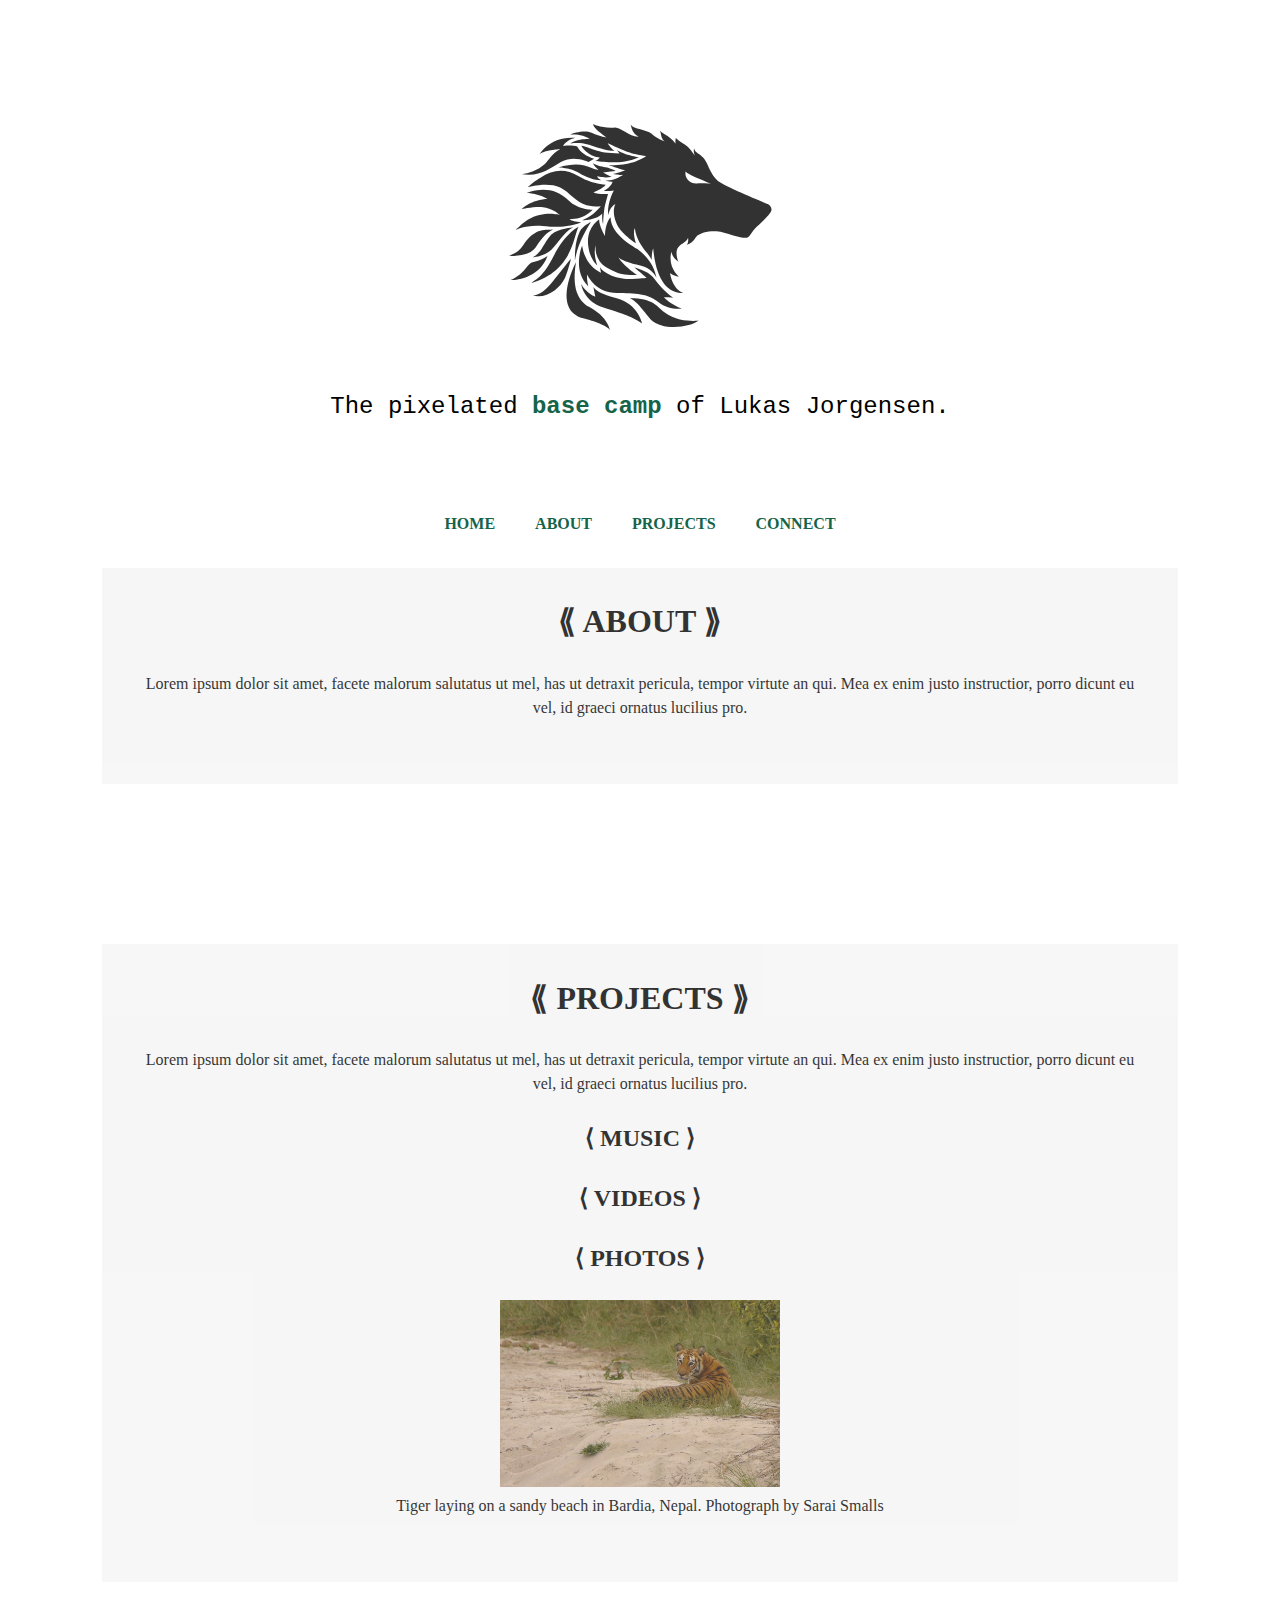
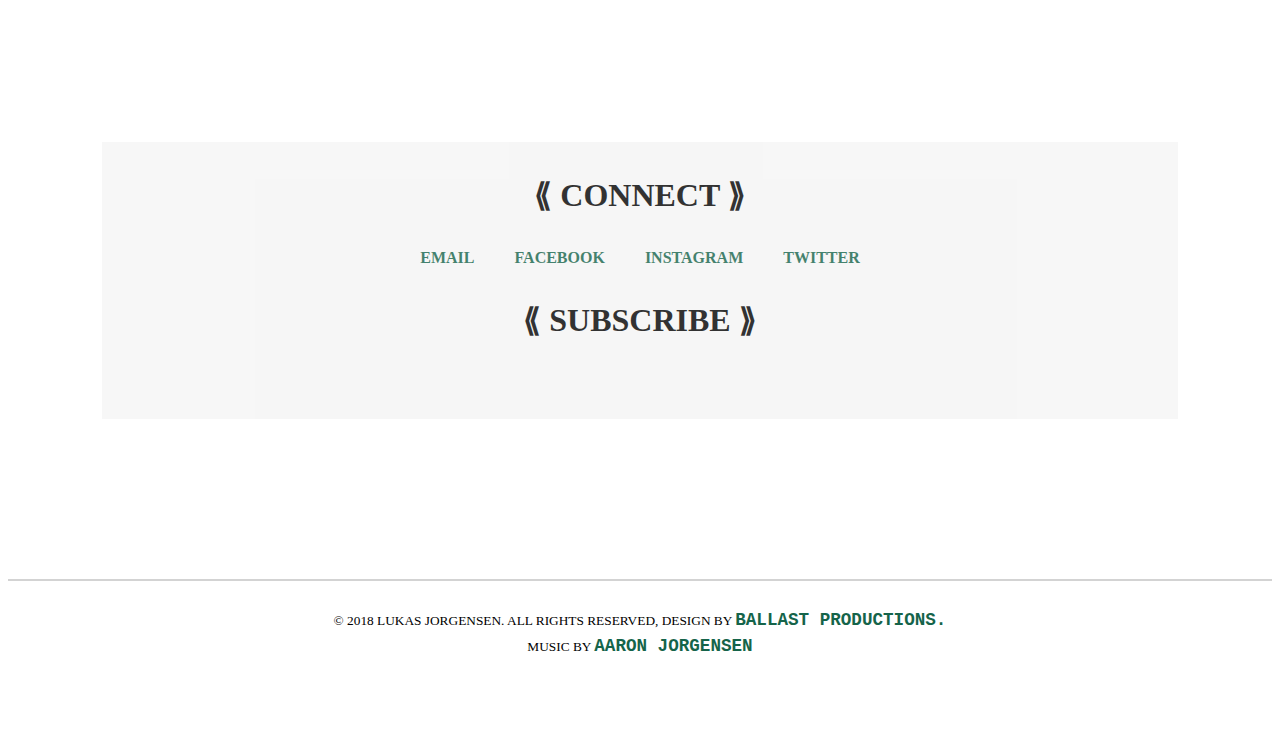
==== index.html @ ae6e4c69 "first commit" ====
<!DOCTYPE html>
<html>
    <head>
        <meta>
        <title>Lukas Jorgensen</title>
        <link rel="stylesheet" href="CSS/style.css">
        <link rel="stylesheet" href="CSS/glow.css">
    </head>

    <body> 
        <div> 
            <header class="main-header">
                <h1 class= "title"></h1>
                <figure class="wolfhead-02">
                    <img src="img/wolfhead-02.svg" alt="wolfhead">
                </figure>
                <p class="confirm-selection"><a>T</a><a>h</a><a>e</a> <a>p</a><a>i</a><a>x</a><a>e</a><a>l</a><a>a</a><a>t</a><a>e</a><a>d</a> <span><a>b</a><a>a</a><a>s</a><a>e</a> <a>c</a><a>a</a><a>m</a><a>p</a></span> <a>o</a><a>f</a> <a>L</a><a>u</a><a>k</a><a>a</a><a>s</a> <a>J</a><a>o</a><a>r</a><a>g</a><a>e</a><a>n</a><a>s</a><a>e</a><a>n</a><a>.</a></p>
                <nav>
                    <a href="index.html" class= "main-nav">HOME</a>
                    <a href="#about" class= "main-nav">ABOUT</a>
                    <a href="#projects" class= "main-nav">PROJECTS</a>
                    <a href="#connect" class= "main-nav">CONNECT</a>
                </nav>
            </header>

            <main class= "primary-content">
                <section id="about" class= "section-content">
                    <h2>&Lang; ABOUT &Rang;</h2>
                    <p>Lorem ipsum dolor sit amet, facete malorum salutatus ut mel, has ut detraxit pericula, tempor virtute an qui. Mea ex enim justo instructior, porro dicunt eu vel, id graeci ornatus lucilius pro.</p>
                </section>

                <section id="projects" class= "section-content">
                    <h2>&Lang; PROJECTS &Rang;</h2>
                    <p>Lorem ipsum dolor sit amet, facete malorum salutatus ut mel, has ut detraxit pericula, tempor virtute an qui. Mea ex enim justo instructior, porro dicunt eu vel, id graeci ornatus lucilius pro.</p>
                        <h3>&lang; MUSIC &rang;</h3>
                        <h3>&lang; VIDEOS &rang;</h3>
                        <h3>&lang; PHOTOS &rang;</h3>
                        <figure>
                            <img src="img/tiger.jpg" alt="tiger">
                            <figcaption>Tiger laying on a sandy beach in Bardia, Nepal. Photograph by Sarai Smalls</figcaption>
                        </figure>
                </section>
            </main>

                <section id="connect" class= "section-content">
                    <h2>&Lang; CONNECT &Rang;</h2>
                        <nav>
                            <a href="mailto:lukas.r.jorgensen@gmail.com?subject=Guten%20Morgen!" class="bottom-nav">EMAIL</a>
                            <a href="https://www.facebook.com/profile.php?id=100010123659508" target="_blank" class="bottom-nav">FACEBOOK</a>
                            <a href="https://www.instagram.com/lukas.jorgensen/?hl=en" target="_blank" class="bottom-nav">INSTAGRAM</a>
                            <a href="https://twitter.com/lukas_jorgensen" target="_blank" class="bottom-nav">TWITTER</a>
                        </nav>
                    <h2>&Lang; SUBSCRIBE &Rang;</h2>
                </section>
            
            <footer class="main-footer">
                <p><small>&copy; 2018 LUKAS JORGENSEN. ALL RIGHTS RESERVED, DESIGN BY <span>BALLAST PRODUCTIONS.</span><br>
                        MUSIC BY <span>AARON JORGENSEN</span></small></p>
            </footer>
        </div> 
    </body>
</html>
---- CSS/style.css ----
/* Type-Selectors */
body {
    text-align: center;
    margin: ;
    font-size: 1rem;
    font-family:'Times New Roman', Times, serif;
    line-height: 1.5;

}
h1 {
    font-size: 4rem;
    color: black;
}
h2 {
    font-size: 2rem;
    color: black;
}
h3 {
    font-size: 1.5rem;
    color: black;
}
p {
    font-size: 1rem;
    color: black;
    background-color: transparent;
    text-align: center;
}

img {
    width: 30%;
    height: auto;
}

/* Class Selectors */
.main-header {
    text-align: center;
}
.primary-content {
    text-align: center;
}
.section-content {
    background-color: whitesmoke;
    padding-top: 0.2rem;
    padding-bottom: 3rem;
    padding-right: 2rem;
    padding-left: 2rem;
    margin-bottom: 10rem;
    width: 80%;
    margin-left: auto;
    margin-right: auto;
    margin-top: 2rem;
    opacity: 0.8;
}
.main-footer {
    padding-top: 0.625rem;
    padding-bottom: 3.75rem;
    border-top: solid 0.125rem lightgrey;
}
.confirm-selection {
    line-height: 1.2rem;
}
.wolfhead-02 {
    opacity: .8;
    fill: rgb(33, 96, 33);
}

/* Descendant Selectors */
header h1 {
    font-size: 4rem;
    color: black;
    margin-top: 4rem;
}
header p {
    font-size: 1.5rem;
    color: black;
    margin-top: -1rem;
    margin-bottom: 6rem;
    font-family: 'Courier New', Courier, monospace;
}
header p span {
    color: rgb(21, 100, 74);
    font-weight: bold;
    font-family: 'Courier New', Courier, monospace;
}
.main-nav {
    padding-left: 1rem;
    padding-right: 1rem;
    font-weight: bold;
}
.enter-nav {
    padding-left: 1rem;
    padding-right: 1rem;
    font-weight: bold;
}
p a:hover {
    font-size: 1.5rem;
    font-weight: bold;
}
.bottom-nav {
    padding-left: 1rem;
    padding-right: 1rem;
    font-weight: bold;
}
footer p span {
    color: rgb(21, 100, 74);
    font-weight: bold;
    font-family: 'Courier New', Courier, monospace;
    font-size: 1.1rem;
}

/* Pseudo-classes */
a:link {
    color: rgb(21, 100, 74);
    text-decoration: none;
    border: 0.15rem solid transparent;
}

a:visited {
    color: rgb(21, 100, 74);
}

a:hover {
    /* color: rgb(21, 100, 74); */
    /* border: 0.15rem solid rgb(201, 239, 226); */
}
a:active {
    color: rgb(173, 218, 230);
}
---- CSS/glow.css ----
/* Neon */
p span a {
    text-decoration: none;
    -webkit-transition: all 0.15s;
    -moz-transition: all 0.15s;
    transition: all 0.15s;
  }  
p span a:hover {
    -webkit-animation: neon4 1s ease-in-out infinite alternate;
    -moz-animation: neon4 1s ease-in-out infinite alternate;
    animation: neon4 1s ease-in-out infinite alternate;
    color: #ffffff;
  }

/* Glow */
@keyframes neon4 {
    from {
      text-shadow: 0 0 10px #fff, 0 0 20px #fff, 0 0 30px #fff, 0 0 40px rgb(39, 255, 197), 0 0 70px rgb(39, 255, 197), 0 0 80px rgb(39, 255, 197), 0 0 100px rgb(39, 255, 197), 0 0 150px rgb(39, 255, 197);
    }
    to {
      text-shadow: 0 0 5px #fff, 0 0 10px #fff, 0 0 15px #fff, 0 0 20px rgb(39, 255, 197), 0 0 35px rgb(39, 255, 197), 0 0 40px rgb(39, 255, 197), 0 0 50px rgb(39, 255, 197), 0 0 75px rgb(39, 255, 197);
    }
  }
  
/* Glow for Webkit */
@-webkit-keyframes neon4 {
    from {
      text-shadow: 0 0 10px #fff, 0 0 20px #fff, 0 0 30px #fff, 0 0 40px rgb(39, 255, 197), 0 0 70px rgb(39, 255, 197), 0 0 80px rgb(39, 255, 197), 0 0 100px rgb(39, 255, 197), 0 0 150px rgb(39, 255, 197);
    }
    to {
      text-shadow: 0 0 5px #fff, 0 0 10px #fff, 0 0 15px #fff, 0 0 20px rgb(39, 255, 197), 0 0 35px rgb(39, 255, 197), 0 0 40px rgb(39, 255, 197), 0 0 50px rgb(39, 255, 197), 0 0 75px rgb(39, 255, 197);
    }
  }   
/* Glow for Mozilla */
@-moz-keyframes neon4 {
    from {
      text-shadow: 0 0 10px #fff, 0 0 20px #fff, 0 0 30px #fff, 0 0 40px rgb(39, 255, 197), 0 0 70px rgb(39, 255, 197), 0 0 80px rgb(39, 255, 197), 0 0 100px rgb(39, 255, 197), 0 0 150px rgb(39, 255, 197);
    }
    to {
      text-shadow: 0 0 5px #fff, 0 0 10px #fff, 0 0 15px #fff, 0 0 20px rgb(39, 255, 197), 0 0 35px rgb(39, 255, 197), 0 0 40px rgb(39, 255, 197), 0 0 50px rgb(39, 255, 197), 0 0 75px rgb(39, 255, 197);
    }
  }
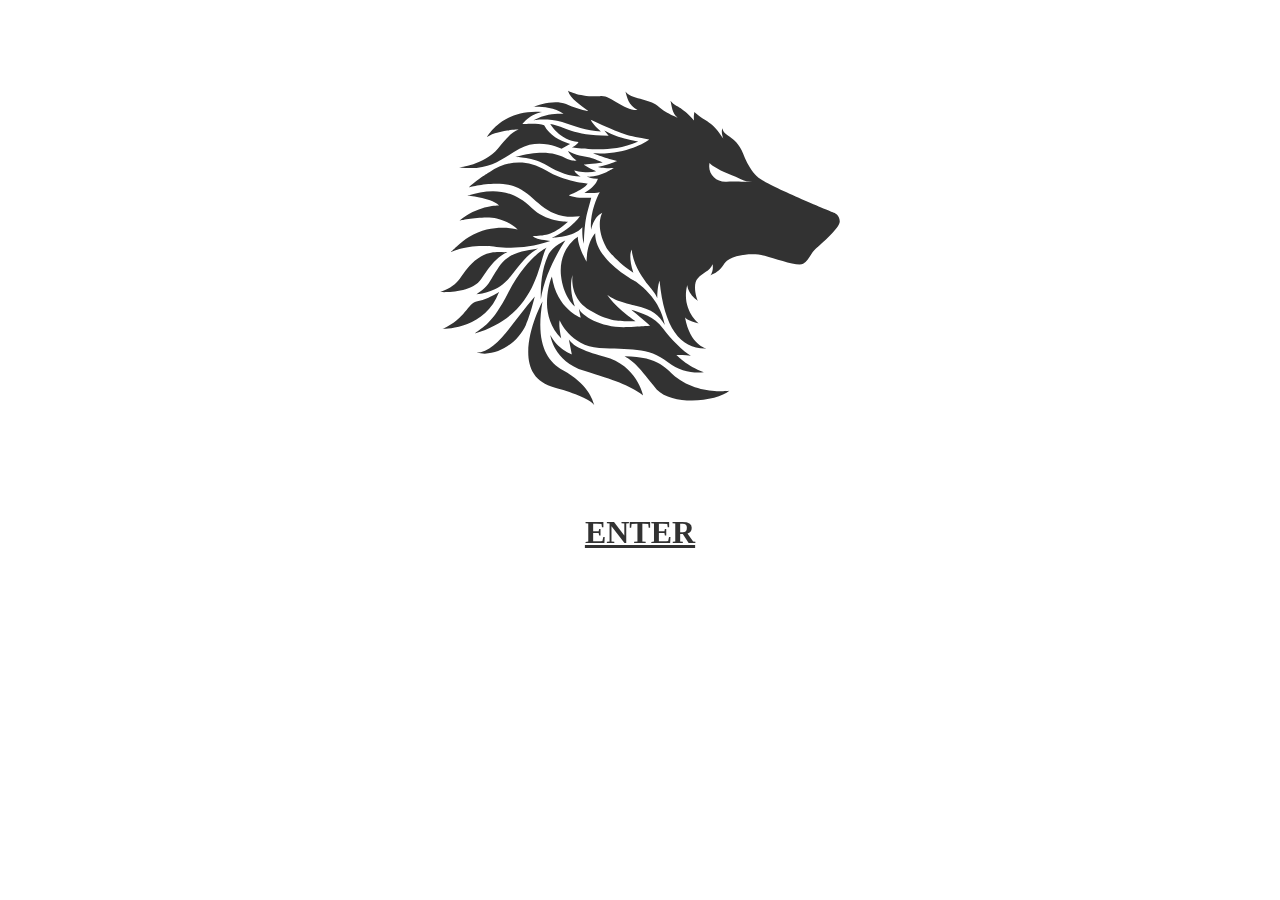
==== commit 620bd39b: "new and cleaner stuff." ====
--- a/index.html
+++ b/index.html
@@ -3,59 +3,94 @@
     <head>
         <meta>
         <title>Lukas Jorgensen</title>
-        <link rel="stylesheet" href="CSS/style.css">
+        <link rel="stylesheet" href="CSS/splash.css">
         <link rel="stylesheet" href="CSS/glow.css">
+        <link rel="stylesheet" href="CSS/hover.css">
     </head>
 
     <body> 
-        <div> 
+        <div class="wrapper"> 
             <header class="main-header">
-                <h1 class= "title"></h1>
-                <figure class="wolfhead-02">
-                    <img src="img/wolfhead-02.svg" alt="wolfhead">
+                <figure >
+                    <svg version="1.1" class="wolf target" xmlns="http://www.w3.org/2000/svg" xmlns:xlink="http://www.w3.org/1999/xlink" x="0px" y="0px"
+                        width="359.999px" height="360px" viewBox="0 0 359.999 360" enable-background="new 0 0 359.999 360" xml:space="preserve">
+                    <g>
+                        <path id="path-1" d="M147.746,121.745c-4.414-0.995-8.729-1.071-14.031-4.174c0,0,1.91,3.687,5.525,6.185c0,0-2.482,0.744-7.945-1.986
+                            c-5.463-2.732-14.806-5.156-31.443-0.236c0,0,11.701,0,20.445,5.447c7.457,4.646,15.281,7.154,21.506,7.074
+                            c-2.051-1.219-3.131-1.965-4.053-3.842c0,0,7.912,2.182,14.279,0.495c0,0-7.177-3.243-8.246-4.435c0,0,5.887-0.354,12.239-1.317
+                            C156.022,124.956,149.564,122.155,147.746,121.745"/>
+                        <path id="path-2" d="M117.113,92.527c-25.326-2.192-35.482,16.172-35.482,16.172c6.58-4.747,20.361-4.81,20.361-4.81
+                            c-5.384,1.699-10.025,8.483-13.409,12.351c-9.126,10.433-24.584,11.984-24.584,11.984c19.369,2.235,25.577-4.718,38.49-11.984
+                            c12.913-7.268,27.067,0,27.067,0l5.463-3.162c-6.834-2.399-12.973-5.387-16.633-12.062c-3.972-1.64-14.008-0.706-14.008-0.706
+                            C109.842,93.357,117.113,92.527,117.113,92.527"/>
+                        <path id="path-3" d="M134.162,146.01c0,0,9.692-3.536,12.168-7.356c0,0-14.791-1.065-26.883-8.56c-12.097-7.499-25.305-6.524-36.295,1.205
+                            c0,0-6.675,3.725-13.131,9.684c0,0,19.555-5.557,31.723,0.404c12.168,5.96,17.806,20.761,39.658,18.277
+                            c0,0-6.135,8.789-18.055,13.756c0,0,13.741,0.086,19.618-6.705c0,0-0.497,5.959,0.993,10.927c0,0,0.062-12.913,2.111-20.363
+                            c2.047-7.448,2.596-9.642,2.596-9.642S138.136,148.246,134.162,146.01"/>
+                        <path id="path-4" d="M177.481,201.697c0,0-26.579-13.578-26.27-31.209c0,0-5.235,5.022-5.589,18.252c0,0-5.762-10.045-5.575-16.004
+                            c0,0-12.7,7.623-10.837,25.13c1.32,12.42,7.539,18.713,8.974,19.755c0,0-4.469-11.361-1.489-20.487c0,0-2.793,14.713,10.988,22.908
+                            c13.781,8.194,20.486,6.892,29.612,7.077c0,0-10.327-6.574-17.134-15.272l-1.228-1.86c5.138,4.466,18.361,7.076,18.361,7.076
+                            c10.703,2.451,14.722,5.773,18.697,12.506C194.504,222.042,190.845,211.681,177.481,201.697"/>
+                        <path id="path-5" d="M212.682,249.281c-4.743-2.52-13.25-11.199-17.749-17.316c-6.188-8.414-13.718-9.912-20.445-12.239
+                            c0.796,0.776,4.881,4.104,12.026,10.258c0,0-1.894,0.146-14.361,0.86c-15.848,0.908-29.619-6.938-31.48-11.967
+                            c0,0,0.823,4.57,1.238,5.82c0,0-15.334-5.4-18.562-26.445c0,0-0.189,0.451-0.477,1.272c-1.804,5.163-7.42,24.923,6.561,38.583
+                            c0,0-1.862-7.45-1.117-11.733c0,0,6.705,16.39,25.515,17.88c18.664,1.361,31.476-1.119,44.139,9.217
+                            c7.134,5.822,16.018,7.172,23.095,6.427c-11.078-3.88-17.603-11.052-17.603-11.052S206.35,248.723,212.682,249.281"/>
+                        <path id="path-6" d="M116.209,213.15c2.421-16.205,11.637-31.672,15.761-37.994c0,0-7.825,3.334-10.966,9.269
+                            C116.378,194.613,116.186,204.617,116.209,213.15"/>
+                        <path id="path-7" d="M110.994,172.457c6.962-0.703,12.322,0.141,22.721-9.335c0,0-14.181,0.203-23.279-8.823
+                            c-13.33-13.223-27.563-12.385-41.531-7.821c0,0,14.34,0.812,20.486,6.145c0,0-13.131-0.465-25.392,9.686
+                            c0,0,16.277-3.423,23.901-1.304c6.705,1.862,9.115,3.411,13.596,7.201c0,0-15.912-4.838-31.475,4.719
+                            c-5.309,3.259-11.547,9.684-11.547,9.684s8.66-4.562,23.279-3.911c6.256,0.279,20.066,3.731,40.602-3.166
+                            C116.587,174.617,113.438,174.389,110.994,172.457"/>
+                        <path id="path-8" d="M90.508,190.522c-7.264,10.058-6.518,13.595-15.645,19.183c0,0,10.615-0.465,18.252-7.543
+                            c6.664-5.955,11.299-16.33,21.324-21.883C109.253,181.553,96.945,181.609,90.508,190.522"/>
+                        <path id="path-9" d="M119.873,179.896c0,0-12.828,5.82-24.535,28.74c-10.511,20.573-16.377,22.207-21.592,26.305
+                            C114.641,223.104,114.657,187.998,119.873,179.896"/>
+                        <path id="path-10" d="M74.863,247.232c13.565,3.615,27.146-7.482,31.709-17.633c2.955-6.572,5.803-18.396,5.803-18.396
+                            C97.289,228.67,87.457,247.102,74.863,247.232"/>
+                        <path id="path-11" d="M130.484,258.564c-11.646-6.471-17.441-19.34-13.158-44.11c0.064-0.372-25.327,47.224,8.102,55.313
+                            c8.422,2.038,23.428,7.568,25.235,11.361C149.607,277.387,146.4,267.407,130.484,258.564"/>
+                        <path id="path-12" d="M157.182,249.84c-15.611-4.042-20.486-7.449-22.907-10.988l1.862,9.498c0,0-9.312-3.537-13.782-12.478
+                            c0,0,1.863,16.762,21.79,23.094c19.928,6.332,27.835,8.66,37.9,15.83C182.045,274.796,178.041,255.241,157.182,249.84"/>
+                        <path id="path-13" d="M203.928,263.581c-7.173-5.474-10.92-13.815-33.827-14.001c6.904,4.09,8.872,6.661,20.604,21.305
+                            c11.115,11.115,39.109,7.637,46.746,0.932C237.451,271.816,218.082,274.383,203.928,263.581"/>
+                        <path id="path-14" d="M77.921,199.988c7.729-12.012,11.752-14.773,16.87-17.381c-6.288,0.376-11.624-1.624-21.045,5.587
+                            c-10.616,9.592-7.822,14.899-22.162,20.155C51.584,208.35,71.674,209.697,77.921,199.988"/>
+                        <path id="path-15" d="M89.391,208.349c0,0-7.353,4.896-14.527,6.089c-5.432,0.902-6.881,10.959-21.779,17.619
+                            C53.084,232.057,80.314,232.719,89.391,208.349"/>
+                        <path id="path-16" d="M305.057,157.465c0,0-45.497-18.401-49.727-23.467c0,0-3.911-2.979-7.822-11.732
+                            c-5.339-15.645-13.127-12.726-14.589-19.244c-1.055,2.979,0.808,6.953,0.808,6.953c-8.118-12.476-10.2-9.805-18.811-17.383
+                            c-0.683,4.283-0.046,5.682-0.046,5.682c-8.328-9.893-12.105-8.725-15.319-12.883c0.912,2.721,0.919,8.555,4.749,10.802
+                            c0,0-8.193-2.979-13.036-7.636c-5.079-4.446-17.577-4.222-20.619-9.127c0.857,3.209,1.836,8.912,7.769,11.92
+                            c-9.498,0.357-17.499-10.14-24.211-8.939c-13.037,0.745-20.726-3.574-20.487-3.539c1.305,5.029,8.485,9.444,13.224,13.225
+                            c0,0-5.136-0.487-14.474-4.59c-6.687-2.938-17.56,0.119-20.912,1.795c0,0,11.795-0.931,19.307,4.408
+                            c-1.322-0.035-10.305-0.869-19.307,4.159c0,0,8.754-1.668,18.375,1.179c7.523,2.228,15.604,5.858,24.942,6.002
+                            c-5.2-4.25-6.659-7.563-6.504-7.49c21.499,9.998,23.388,10.231,37.496,12.621c-2.514,2.265-16.575,10.316-36.597,8.826
+                            c0,0,10.348,3.957,15.953,5.074c0,0-4.603,2.249-12.32,3.773c0,0,6.166,1.462,10.429,0.558c0,0-8.753,6.396-17.506,5.65
+                            c1.66,0.587,3.403,1.575,7.077,1.427c0,0-0.696,4.58-8.625,9.097c0,0,6.111,0.339,9.88-0.458
+                            c-2.349,3.733-6.761,15.469-5.539,24.326c0,0,1.181-8.381,7.14-11.175c0,0-4.967,8.133,2.489,22.168c0,0,4.339,7.569,17.487,16.524
+                            c-3.649-11.377-1.042-14.885-1.042-14.885c0.745,9.84,7.727,19.145,10.461,22.566c1.545,1.934,4.686,5.339,5.948,8.635
+                            c-0.021-7.579,1.47-11.242,1.47-11.242c2.979,30.823,13.877,44.075,29.984,43.58c0,0-10.352-1.978-13.618-20.029
+                            c0.305,0.675,1.814,2.215,8.963,4.013c0,0-11.609-8.753-7.513-24.769c0,0,0.187,5.772,6.953,10.181
+                            c-0.654-0.089-4.025-10.662-0.124-14.496c2.98-3.911,7.574-4.253,9.437-9.095c0,0,0.931,4.283-1.49,7.449
+                            c1.616-1.732,4.704-0.855,9.312-8.195c4.842-5.586,18.252-6.703,25.7-4.655c7.45,2.049,21.169,7.015,24.708,5.153
+                            c3.308-1.922,4.345-5.904,8.07-9.623c3.725-3.538,15.272-13.409,15.458-17.506C308.596,158.955,305.057,157.465,305.057,157.465
+                            M235.713,137.352c-6.95,0.539-12.587-5.562-10.926-12.106c-0.058,1.045,5.058,4.202,11.174,6.705
+                            c9.117,3.462,10.215,5.211,16.222,5.693C248.932,137.449,240.297,136.995,235.713,137.352"/>
+                        <path id="path-17" d="M140.482,111.836c0,0-0.723,1.707-4.284,3.539c1.644,0.059,5.776,0.98,13.161,1.117c6.531,0.121,17.324,0.583,29.563-4.936
+                            c0,0-5.107-0.771-11.131-2.547c-4.554-1.343-9.317-3.748-10.745-4.555l2.797,3.354c-23.701-0.07-27.929-5.963-37.488-7.498
+                            C122.355,100.311,128.066,110.719,140.482,111.836"/>
+                    </g>
+                    </svg>
+
                 </figure>
-                <p class="confirm-selection"><a>T</a><a>h</a><a>e</a> <a>p</a><a>i</a><a>x</a><a>e</a><a>l</a><a>a</a><a>t</a><a>e</a><a>d</a> <span><a>b</a><a>a</a><a>s</a><a>e</a> <a>c</a><a>a</a><a>m</a><a>p</a></span> <a>o</a><a>f</a> <a>L</a><a>u</a><a>k</a><a>a</a><a>s</a> <a>J</a><a>o</a><a>r</a><a>g</a><a>e</a><a>n</a><a>s</a><a>e</a><a>n</a><a>.</a></p>
+            </header>
+            <footer>
                 <nav>
-                    <a href="index.html" class= "main-nav">HOME</a>
-                    <a href="#about" class= "main-nav">ABOUT</a>
-                    <a href="#projects" class= "main-nav">PROJECTS</a>
-                    <a href="#connect" class= "main-nav">CONNECT</a>
+                    <a href="index2.html" class="splash-nav hvr-bob">ENTER</a>
+                    <!-- <a href="index2.html" class= "enter-nav">ENTER</a> -->
                 </nav>
-            </header>
-
-            <main class= "primary-content">
-                <section id="about" class= "section-content">
-                    <h2>&Lang; ABOUT &Rang;</h2>
-                    <p>Lorem ipsum dolor sit amet, facete malorum salutatus ut mel, has ut detraxit pericula, tempor virtute an qui. Mea ex enim justo instructior, porro dicunt eu vel, id graeci ornatus lucilius pro.</p>
-                </section>
-
-                <section id="projects" class= "section-content">
-                    <h2>&Lang; PROJECTS &Rang;</h2>
-                    <p>Lorem ipsum dolor sit amet, facete malorum salutatus ut mel, has ut detraxit pericula, tempor virtute an qui. Mea ex enim justo instructior, porro dicunt eu vel, id graeci ornatus lucilius pro.</p>
-                        <h3>&lang; MUSIC &rang;</h3>
-                        <h3>&lang; VIDEOS &rang;</h3>
-                        <h3>&lang; PHOTOS &rang;</h3>
-                        <figure>
-                            <img src="img/tiger.jpg" alt="tiger">
-                            <figcaption>Tiger laying on a sandy beach in Bardia, Nepal. Photograph by Sarai Smalls</figcaption>
-                        </figure>
-                </section>
-            </main>
-
-                <section id="connect" class= "section-content">
-                    <h2>&Lang; CONNECT &Rang;</h2>
-                        <nav>
-                            <a href="mailto:lukas.r.jorgensen@gmail.com?subject=Guten%20Morgen!" class="bottom-nav">EMAIL</a>
-                            <a href="https://www.facebook.com/profile.php?id=100010123659508" target="_blank" class="bottom-nav">FACEBOOK</a>
-                            <a href="https://www.instagram.com/lukas.jorgensen/?hl=en" target="_blank" class="bottom-nav">INSTAGRAM</a>
-                            <a href="https://twitter.com/lukas_jorgensen" target="_blank" class="bottom-nav">TWITTER</a>
-                        </nav>
-                    <h2>&Lang; SUBSCRIBE &Rang;</h2>
-                </section>
-            
-            <footer class="main-footer">
-                <p><small>&copy; 2018 LUKAS JORGENSEN. ALL RIGHTS RESERVED, DESIGN BY <span>BALLAST PRODUCTIONS.</span><br>
-                        MUSIC BY <span>AARON JORGENSEN</span></small></p>
             </footer>
         </div> 
     </body>
--- a/CSS/splash.css
+++ b/CSS/splash.css
@@ -0,0 +1,63 @@
+
+/* Universal-Selectors */
+
+* {
+    box-sizing:border-box;
+}
+
+/* Element-Selectors */
+body {
+    text-align: center;
+    width: auto;
+    height: auto;
+    margin: auto;
+}
+
+/* Class Selectors */
+.splash-nav {
+    width: 9rem;
+    line-height: 4rem;
+    font-family: Georgia, 'Times New Roman', Times, serif ;
+    font-size: 2rem;
+    font-weight: bold;
+    color: black;
+    opacity: 0.8;
+    margin: auto;
+    display: block;
+}
+.wolf {
+    width: 20rem;
+    height: auto;
+    opacity: .8;
+    margin-bottom: -3rem;
+    margin-top: -3rem;
+}
+
+/* ID Selector */
+
+/* Descendant Selectors */
+
+/* Pseudo-classes */
+
+/* Media Queries */
+
+@media only screen and (min-width: 778px),
+        only screen and (min-width:700px) and (orientation: landscape) {
+    body {
+        text-align: center;
+        width: auto;
+        height: auto;
+        margin: auto;
+    }
+    .wolf {
+        width: 30rem;
+        height: auto;
+    }
+}
+
+@media only screen and (min-width:1140px) {
+    .wolf {
+        width: 35rem;
+        height: auto;
+    }
+}--- a/CSS/glow.css
+++ b/CSS/glow.css
@@ -1,42 +1,328 @@
-/* Neon */
-p span a {
-    text-decoration: none;
-    -webkit-transition: all 0.15s;
-    -moz-transition: all 0.15s;
-    transition: all 0.15s;
-  }  
-p span a:hover {
-    -webkit-animation: neon4 1s ease-in-out infinite alternate;
-    -moz-animation: neon4 1s ease-in-out infinite alternate;
-    animation: neon4 1s ease-in-out infinite alternate;
-    color: #ffffff;
-  }
+
+* {
+  box-sizing:border-box;
+}
+
+/* Targets */
+svg #path-1 {
+  text-decoration: none;
+  -webkit-transition: all 0s;
+  -moz-transition: all 0s;
+  transition: all 0s;
+}  
+svg #path-1:hover {
+  animation: flicker 1s infinite step-end;
+  /* -webkit-animation: neon4 1s ease-in-out infinite alternate;
+  -moz-animation: neon4 1s ease-in-out infinite alternate;
+  animation: neon4 1s ease-in-out infinite alternate;
+  fill: #ffffff; */
+}
+
+svg #path-2 {
+  text-decoration: none;
+  -webkit-transition: all 0s;
+  -moz-transition: all 0s;
+  transition: all 0s;
+}  
+svg #path-2:hover {
+  animation: flicker 1s infinite step-end;
+  /* -webkit-animation: neon4 1s ease-in-out infinite alternate;
+  -moz-animation: neon4 1s ease-in-out infinite alternate;
+  animation: neon4 1s ease-in-out infinite alternate;
+  fill: #ffffff; */
+}
+
+svg #path-3 {
+  text-decoration: none;
+  -webkit-transition: all 0s;
+  -moz-transition: all 0s;
+  transition: all 0s;
+}  
+svg #path-3:hover {
+  animation: flicker 1s infinite step-end;
+  /* -webkit-animation: neon4 1s ease-in-out infinite alternate;
+  -moz-animation: neon4 1s ease-in-out infinite alternate;
+  animation: neon4 1s ease-in-out infinite alternate;
+  fill: #ffffff; */
+}
+
+svg #path-4 {
+  text-decoration: none;
+  -webkit-transition: all 0s;
+  -moz-transition: all 0s;
+  transition: all 0s;
+}  
+svg #path-4:hover {
+  animation: flicker 1s infinite step-end;
+  /* -webkit-animation: neon4 1s ease-in-out infinite alternate;
+  -moz-animation: neon4 1s ease-in-out infinite alternate;
+  animation: neon4 1s ease-in-out infinite alternate;
+  fill: #ffffff; */
+}
+
+svg #path-5 {
+  text-decoration: none;
+  -webkit-transition: all 0s;
+  -moz-transition: all 0s;
+  transition: all 0s;
+}  
+svg #path-5:hover {
+  animation: flicker 1s infinite step-end;
+  /* -webkit-animation: neon4 1s ease-in-out infinite alternate;
+  -moz-animation: neon4 1s ease-in-out infinite alternate;
+  animation: neon4 1s ease-in-out infinite alternate;
+  fill: #ffffff; */
+}
+
+svg #path-6 {
+  text-decoration: none;
+  -webkit-transition: all 0s;
+  -moz-transition: all 0s;
+  transition: all 0s;
+}  
+svg #path-6:hover {
+  animation: flicker 1s infinite step-end;
+  /* -webkit-animation: neon4 1s ease-in-out infinite alternate;
+  -moz-animation: neon4 1s ease-in-out infinite alternate;
+  animation: neon4 1s ease-in-out infinite alternate;
+  fill: #ffffff; */
+}
+
+svg #path-7 {
+  text-decoration: none;
+  -webkit-transition: all 0s;
+  -moz-transition: all 0s;
+  transition: all 0s;
+}  
+svg #path-7:hover {
+  animation: flicker 1s infinite step-end;
+  /* -webkit-animation: neon4 1s ease-in-out infinite alternate;
+  -moz-animation: neon4 1s ease-in-out infinite alternate;
+  animation: neon4 1s ease-in-out infinite alternate;
+  fill: #ffffff; */
+}
+
+svg #path-8 {
+  text-decoration: none;
+  -webkit-transition: all 0s;
+  -moz-transition: all 0s;
+  transition: all 0s;
+}  
+svg #path-8:hover {
+  animation: flicker 1s infinite step-end;
+  /* -webkit-animation: neon4 1s ease-in-out infinite alternate;
+  -moz-animation: neon4 1s ease-in-out infinite alternate;
+  animation: neon4 1s ease-in-out infinite alternate;
+  fill: #ffffff; */
+}
+
+svg #path-9 {
+  text-decoration: none;
+  -webkit-transition: all 0s;
+  -moz-transition: all 0s;
+  transition: all 0s;
+}  
+svg #path-9:hover {
+  animation: flicker 1s infinite step-end;
+  /* -webkit-animation: neon4 1s ease-in-out infinite alternate;
+  -moz-animation: neon4 1s ease-in-out infinite alternate;
+  animation: neon4 1s ease-in-out infinite alternate;
+  fill: #ffffff; */
+}
+
+svg #path-10 {
+  text-decoration: none;
+  -webkit-transition: all 0s;
+  -moz-transition: all 0s;
+  transition: all 0s;
+}  
+svg #path-10:hover {
+  animation: flicker 1s infinite step-end;
+  /* -webkit-animation: neon4 1s ease-in-out infinite alternate;
+  -moz-animation: neon4 1s ease-in-out infinite alternate;
+  animation: neon4 1s ease-in-out infinite alternate;
+  fill: #ffffff; */
+}
+
+svg #path-11 {
+  text-decoration: none;
+  -webkit-transition: all 0s;
+  -moz-transition: all 0s;
+  transition: all 0s;
+}  
+svg #path-11:hover {
+  animation: flicker 1s infinite step-end;
+  /* -webkit-animation: neon4 1s ease-in-out infinite alternate;
+  -moz-animation: neon4 1s ease-in-out infinite alternate;
+  animation: neon4 1s ease-in-out infinite alternate;
+  fill: #ffffff; */
+}
+
+svg #path-12 {
+  text-decoration: none;
+  -webkit-transition: all 0s;
+  -moz-transition: all 0s;
+  transition: all 0s;
+}  
+svg #path-12:hover {
+  animation: flicker 1s infinite step-end;
+  /* -webkit-animation: neon4 1s ease-in-out infinite alternate;
+  -moz-animation: neon4 1s ease-in-out infinite alternate;
+  animation: neon4 1s ease-in-out infinite alternate;
+  fill: #ffffff; */
+}
+
+svg #path-13 {
+  text-decoration: none;
+  -webkit-transition: all 0s;
+  -moz-transition: all 0s;
+  transition: all 0s;
+}  
+svg #path-13:hover {
+  animation: flicker 1s infinite step-end;
+  /* -webkit-animation: neon4 1s ease-in-out infinite alternate;
+  -moz-animation: neon4 1s ease-in-out infinite alternate;
+  animation: neon4 1s ease-in-out infinite alternate;
+  fill: #ffffff; */
+}
+
+svg #path-14 {
+  text-decoration: none;
+  -webkit-transition: all 0s;
+  -moz-transition: all 0s;
+  transition: all 0s;
+}  
+svg #path-14:hover {
+  animation: flicker 1s infinite step-end;
+  /* -webkit-animation: neon4 1s ease-in-out infinite alternate;
+  -moz-animation: neon4 1s ease-in-out infinite alternate;
+  animation: neon4 1s ease-in-out infinite alternate;
+  fill: #ffffff; */
+}
+
+svg #path-15 {
+  text-decoration: none;
+  -webkit-transition: all 0s;
+  -moz-transition: all 0s;
+  transition: all 0s;
+}  
+svg #path-15:hover {
+  animation: flicker 1s infinite step-end;
+  /* -webkit-animation: neon4 1s ease-in-out infinite alternate;
+  -moz-animation: neon4 1s ease-in-out infinite alternate;
+  animation: neon4 1s ease-in-out infinite alternate;
+  fill: #ffffff; */
+}
+
+svg #path-16 {
+  text-decoration: none;
+  -webkit-transition: all 0s;
+  -moz-transition: all 0s;
+  transition: all 0s;
+}  
+svg #path-16:hover {
+  animation: flicker 1s infinite step-end;
+  /* -webkit-animation: neon4 1s ease-in-out infinite alternate;
+  -moz-animation: neon4 1s ease-in-out infinite alternate;
+  animation: neon4 1s ease-in-out infinite alternate;
+  fill: #ffffff; */
+}
+
+svg #path-17 {
+  text-decoration: none;
+  -webkit-transition: all 0s;
+  -moz-transition: all 0s;
+  transition: all 0s;
+}  
+svg #path-17:hover {
+  animation: flicker 1s infinite step-end;
+  /* -webkit-animation: neon4 1s ease-in-out infinite alternate;
+  -moz-animation: neon4 1s ease-in-out infinite alternate;
+  animation: neon4 1s ease-in-out infinite alternate;
+  fill: #ffffff; */
+}
 
 /* Glow */
 @keyframes neon4 {
-    from {
-      text-shadow: 0 0 10px #fff, 0 0 20px #fff, 0 0 30px #fff, 0 0 40px rgb(39, 255, 197), 0 0 70px rgb(39, 255, 197), 0 0 80px rgb(39, 255, 197), 0 0 100px rgb(39, 255, 197), 0 0 150px rgb(39, 255, 197);
-    }
-    to {
-      text-shadow: 0 0 5px #fff, 0 0 10px #fff, 0 0 15px #fff, 0 0 20px rgb(39, 255, 197), 0 0 35px rgb(39, 255, 197), 0 0 40px rgb(39, 255, 197), 0 0 50px rgb(39, 255, 197), 0 0 75px rgb(39, 255, 197);
-    }
-  }
-  
+  from {
+   text-shadow: 0 0 10px #fff, 0 0 20px #fff, 0 0 30px #fff, 0 0 40px rgb(39, 255, 197), 0 0 70px rgb(39, 255, 197), 0 0 80px rgb(39, 255, 197), 0 0 100px rgb(39, 255, 197), 0 0 150px rgb(39, 255, 197);
+  }
+  to {
+  text-shadow: 0 0 5px #fff, 0 0 10px #fff, 0 0 15px #fff, 0 0 20px rgb(39, 255, 197), 0 0 35px rgb(39, 255, 197), 0 0 40px rgb(39, 255, 197), 0 0 50px rgb(39, 255, 197), 0 0 75px rgb(39, 255, 197);
+  }
+}
+
 /* Glow for Webkit */
 @-webkit-keyframes neon4 {
-    from {
+  from {
       text-shadow: 0 0 10px #fff, 0 0 20px #fff, 0 0 30px #fff, 0 0 40px rgb(39, 255, 197), 0 0 70px rgb(39, 255, 197), 0 0 80px rgb(39, 255, 197), 0 0 100px rgb(39, 255, 197), 0 0 150px rgb(39, 255, 197);
-    }
-    to {
-      text-shadow: 0 0 5px #fff, 0 0 10px #fff, 0 0 15px #fff, 0 0 20px rgb(39, 255, 197), 0 0 35px rgb(39, 255, 197), 0 0 40px rgb(39, 255, 197), 0 0 50px rgb(39, 255, 197), 0 0 75px rgb(39, 255, 197);
-    }
-  }   
+  }
+  to {
+    text-shadow: 0 0 5px #fff, 0 0 10px #fff, 0 0 15px #fff, 0 0 20px rgb(39, 255, 197), 0 0 35px rgb(39, 255, 197), 0 0 40px rgb(39, 255, 197), 0 0 50px rgb(39, 255, 197), 0 0 75px rgb(39, 255, 197);
+  }
+}   
 /* Glow for Mozilla */
 @-moz-keyframes neon4 {
-    from {
-      text-shadow: 0 0 10px #fff, 0 0 20px #fff, 0 0 30px #fff, 0 0 40px rgb(39, 255, 197), 0 0 70px rgb(39, 255, 197), 0 0 80px rgb(39, 255, 197), 0 0 100px rgb(39, 255, 197), 0 0 150px rgb(39, 255, 197);
-    }
-    to {
-      text-shadow: 0 0 5px #fff, 0 0 10px #fff, 0 0 15px #fff, 0 0 20px rgb(39, 255, 197), 0 0 35px rgb(39, 255, 197), 0 0 40px rgb(39, 255, 197), 0 0 50px rgb(39, 255, 197), 0 0 75px rgb(39, 255, 197);
-    }
-  }+  from {
+    text-shadow: 0 0 10px #fff, 0 0 20px #fff, 0 0 30px #fff, 0 0 40px rgb(39, 255, 197), 0 0 70px rgb(39, 255, 197), 0 0 80px rgb(39, 255, 197), 0 0 100px rgb(39, 255, 197), 0 0 150px rgb(39, 255, 197);
+  }
+  to {
+    text-shadow: 0 0 5px #fff, 0 0 10px #fff, 0 0 15px #fff, 0 0 20px rgb(39, 255, 197), 0 0 35px rgb(39, 255, 197), 0 0 40px rgb(39, 255, 197), 0 0 50px rgb(39, 255, 197), 0 0 75px rgb(39, 255, 197);
+  }
+}
+
+/*----------- Wolf Flicker -----------*/
+
+@keyframes flicker {
+  0%    { opacity: 1;   }
+  3%    { opacity: 0.3; }
+  6%    { opacity: 1;   }
+  7%    { opacity: 0.3; }
+  8%    { opacity: 1;   }
+  9%    { opacity: 0.3; }
+  10%   { opacity: 1;   }
+  100%  { opacity: 1;   }
+}
+
+/*-------- Enter Glow ---------*/
+/* nav a {
+  text-decoration: none;
+  -webkit-transition: all 0.15s;
+  -moz-transition: all 0.15s;
+  transition: all 0.15s;
+}  
+nav a:hover {
+  -webkit-animation: neon4 1s ease-in-out infinite alternate;
+  -moz-animation: neon4 1s ease-in-out infinite alternate;
+  animation: neon4 1s ease-in-out infinite alternate;
+  color: #ffffff;
+} */
+
+/* Glow */
+@keyframes neon4 {
+  from {
+    text-shadow: 0 0 10px #fff, 0 0 20px #fff, 0 0 30px #fff, 0 0 40px rgb(48, 244, 201), 0 0 70px rgb(48, 244, 201), 0 0 80px rgb(48, 244, 201), 0 0 100px rgb(48, 244, 201), 0 0 150px rgb(48, 244, 201);
+  }
+  to {
+    text-shadow: 0 0 5px #fff, 0 0 10px #fff, 0 0 15px #fff, 0 0 20px rgb(48, 244, 201), 0 0 35px rgb(48, 244, 201), 0 0 40px rgb(48, 244, 201), 0 0 50px rgb(48, 244, 201), 0 0 75px rgb(48, 244, 201);
+  }
+}
+
+/* Glow for Webkit */
+@-webkit-keyframes neon4 {
+  from {
+    text-shadow: 0 0 10px #fff, 0 0 20px #fff, 0 0 30px #fff, 0 0 40px rgb(48, 244, 201), 0 0 70px rgb(48, 244, 201), 0 0 80px rgb(48, 244, 201), 0 0 100px rgb(48, 244, 201), 0 0 150px rgb(48, 244, 201);
+  }
+  to {
+    text-shadow: 0 0 5px #fff, 0 0 10px #fff, 0 0 15px #fff, 0 0 20px rgb(48, 244, 201), 0 0 35px rgb(48, 244, 201), 0 0 40px rgb(48, 244, 201), 0 0 50px rgb(48, 244, 201), 0 0 75px rgb(48, 244, 201);
+  }
+}   
+/* Glow for Mozilla */
+@-moz-keyframes neon4 {
+  from {
+    text-shadow: 0 0 10px #fff, 0 0 20px #fff, 0 0 30px #fff, 0 0 40px rgb(48, 244, 201), 0 0 70px rgb(48, 244, 201), 0 0 80px rgb(48, 244, 201), 0 0 100px rgb(48, 244, 201), 0 0 150px rgb(48, 244, 201);
+  }
+  to {
+    text-shadow: 0 0 5px #fff, 0 0 10px #fff, 0 0 15px #fff, 0 0 20px rgb(48, 244, 201), 0 0 35px rgb(48, 244, 201), 0 0 40px rgb(48, 244, 201), 0 0 50px rgb(48, 244, 201), 0 0 75px rgb(48, 244, 201);
+  }
+}--- a/CSS/hover.css
+++ b/CSS/hover.css
@@ -0,0 +1,68 @@
+
+* {
+  box-sizing:border-box;
+}
+
+@-webkit-keyframes hvr-bob {
+    0% {
+      -webkit-transform: translateY(-8px);
+      transform: translateY(-8px);
+    }
+    50% {
+      -webkit-transform: translateY(-4px);
+      transform: translateY(-4px);
+    }
+    100% {
+      -webkit-transform: translateY(-8px);
+      transform: translateY(-8px);
+    }
+  }
+  @keyframes hvr-bob {
+    0% {
+      -webkit-transform: translateY(-8px);
+      transform: translateY(-8px);
+    }
+    50% {
+      -webkit-transform: translateY(-4px);
+      transform: translateY(-4px);
+    }
+    100% {
+      -webkit-transform: translateY(-8px);
+      transform: translateY(-8px);
+    }
+  }
+  @-webkit-keyframes hvr-bob-float {
+    100% {
+      -webkit-transform: translateY(-8px);
+      transform: translateY(-8px);
+    }
+  }
+  @keyframes hvr-bob-float {
+    100% {
+      -webkit-transform: translateY(-8px);
+      transform: translateY(-8px);
+    }
+  }
+  .hvr-bob {
+    display: inline-block;
+    vertical-align: middle;
+    -webkit-transform: perspective(1px) translateZ(0);
+    transform: perspective(1px) translateZ(0);
+    box-shadow: 0 0 1px rgba(0, 0, 0, 0);
+  }
+  .hvr-bob:hover, .hvr-bob:focus, .hvr-bob:active {
+    -webkit-animation-name: hvr-bob-float, hvr-bob;
+    animation-name: hvr-bob-float, hvr-bob;
+    -webkit-animation-duration: .3s, 1.5s;
+    animation-duration: .3s, 1.5s;
+    -webkit-animation-delay: 0s, .3s;
+    animation-delay: 0s, .3s;
+    -webkit-animation-timing-function: ease-out, ease-in-out;
+    animation-timing-function: ease-out, ease-in-out;
+    -webkit-animation-iteration-count: 1, infinite;
+    animation-iteration-count: 1, infinite;
+    -webkit-animation-fill-mode: forwards;
+    animation-fill-mode: forwards;
+    -webkit-animation-direction: normal, alternate;
+    animation-direction: normal, alternate;
+  }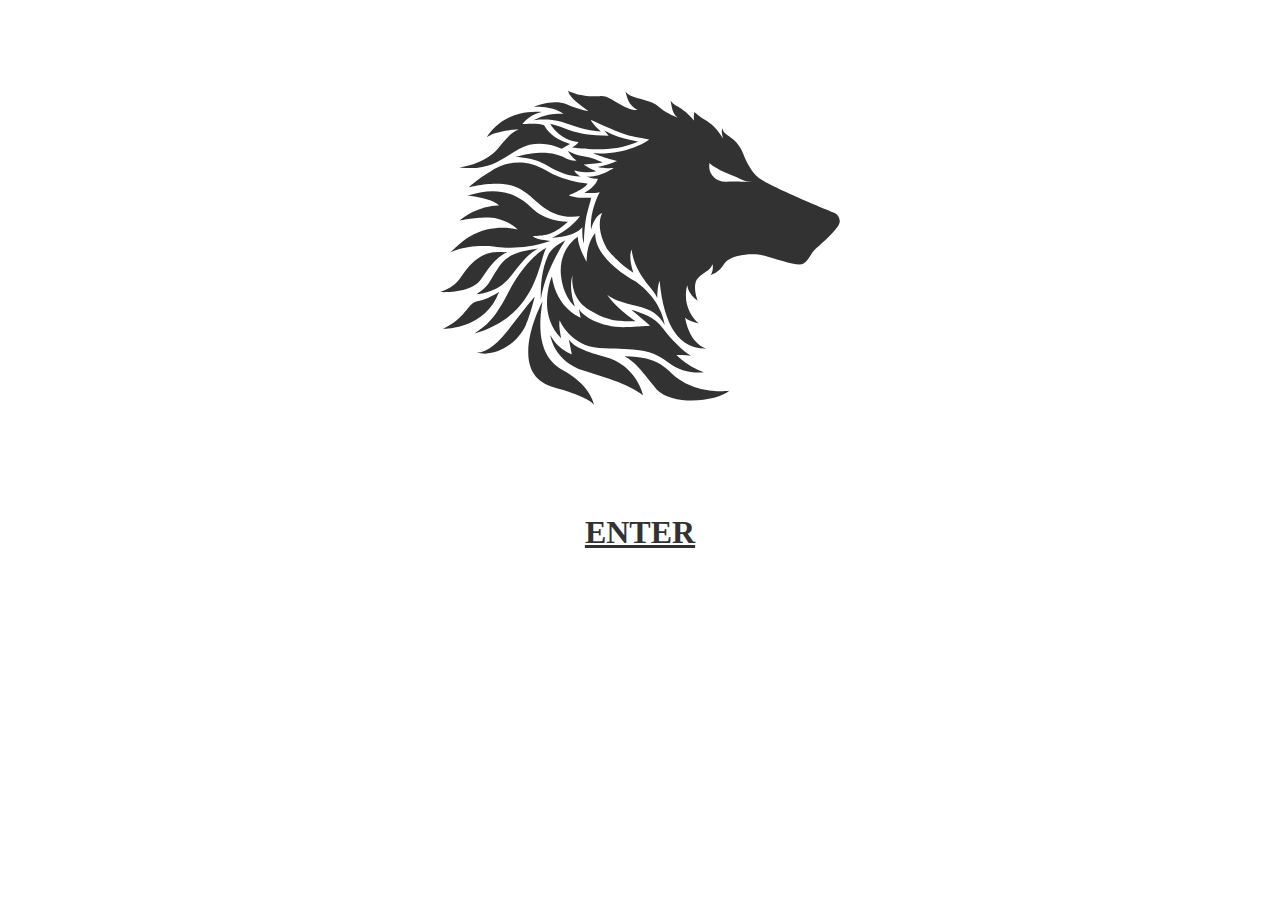
==== commit 40820314: "added to head tag in order to work on mobile devices." ====
--- a/index.html
+++ b/index.html
@@ -6,12 +6,12 @@
         <link rel="stylesheet" href="CSS/splash.css">
         <link rel="stylesheet" href="CSS/glow.css">
         <link rel="stylesheet" href="CSS/hover.css">
+        <meta name="viewport" content="width=device-width, initial-scale=1.0">
     </head>
 
     <body> 
         <div class="wrapper"> 
-            <header class="main-header">
-                <figure >
+                <figure  class="target">
                     <svg version="1.1" class="wolf target" xmlns="http://www.w3.org/2000/svg" xmlns:xlink="http://www.w3.org/1999/xlink" x="0px" y="0px"
                         width="359.999px" height="360px" viewBox="0 0 359.999 360" enable-background="new 0 0 359.999 360" xml:space="preserve">
                     <g>
@@ -85,13 +85,10 @@
                     </svg>
 
                 </figure>
-            </header>
-            <footer>
-                <nav>
-                    <a href="index2.html" class="splash-nav hvr-bob">ENTER</a>
+                <nav class="button">
+                    <a href="index2.html" class="splash-nav">ENTER</a>
                     <!-- <a href="index2.html" class= "enter-nav">ENTER</a> -->
                 </nav>
-            </footer>
         </div> 
     </body>
 </html>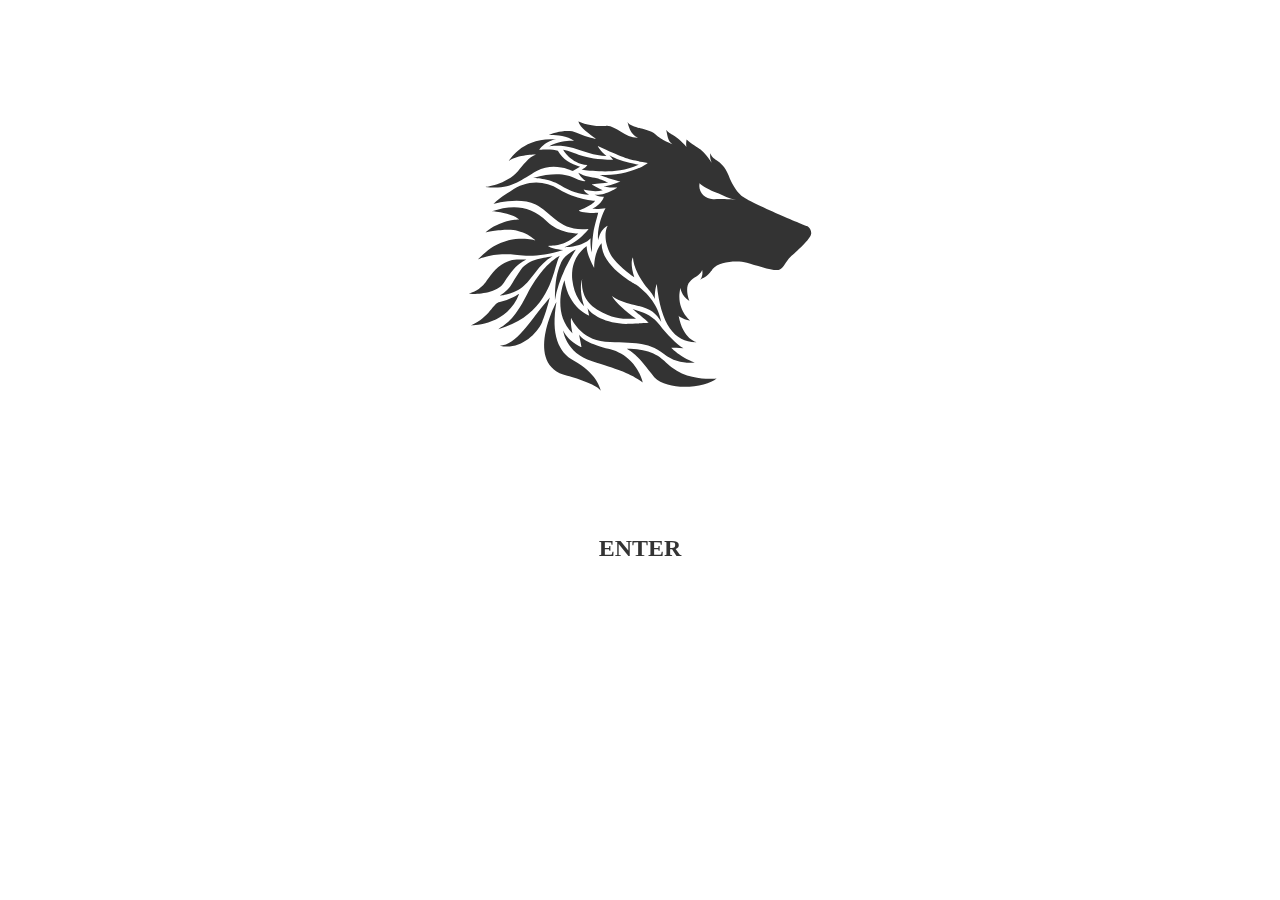
==== commit 9b87eef2: "cleaning up" ====
--- a/index.html
+++ b/index.html
@@ -1,17 +1,24 @@
 <!DOCTYPE html>
 <html>
     <head>
-        <meta>
+        <meta name="viewport" content="width=device-width, initial-scale=1.0">
         <title>Lukas Jorgensen</title>
+        <link rel="stylesheet" href="CSS/normalize.css">
         <link rel="stylesheet" href="CSS/splash.css">
         <link rel="stylesheet" href="CSS/glow.css">
         <link rel="stylesheet" href="CSS/hover.css">
-        <meta name="viewport" content="width=device-width, initial-scale=1.0">
     </head>
 
     <body> 
         <div class="wrapper"> 
-                <figure  class="target">
+            <video id="video-background" autoplay loop muted>
+                <source src="snow-falling-sd.mp4" type="video/mp4">
+                <source src="snow-falling-sd.webm" type="video/webm">
+                <source src="snow-falling-sd.mov" type="video/mov">
+            </video>
+            <div id="target">
+                <!-- Wolfhead Logo -->
+                <figure>
                     <svg version="1.1" class="wolf target" xmlns="http://www.w3.org/2000/svg" xmlns:xlink="http://www.w3.org/1999/xlink" x="0px" y="0px"
                         width="359.999px" height="360px" viewBox="0 0 359.999 360" enable-background="new 0 0 359.999 360" xml:space="preserve">
                     <g>
@@ -83,12 +90,18 @@
                             C122.355,100.311,128.066,110.719,140.482,111.836"/>
                     </g>
                     </svg>
-
                 </figure>
+            </div>
+            <!-- Splash Nav -->
+            <div id="splash-nav">
                 <nav class="button">
-                    <a href="index2.html" class="splash-nav">ENTER</a>
-                    <!-- <a href="index2.html" class= "enter-nav">ENTER</a> -->
+                    <a href="basecamp.html" class="splash-nav">ENTER</a>
+                    <!-- <a href="basecamp.html" class= "enter-nav">ENTER</a> -->
                 </nav>
+            </div>
         </div> 
+    <!-- JS -->
+    <script src="JS/jquery-3.3.1.min.js" type="text/javascript" charset="utf-8"></script>
+    <script src="JS/splash.js" type="text/javascript" charset="utf-8"></script>
     </body>
-</html>+</html>
--- a/CSS/splash.css
+++ b/CSS/splash.css
@@ -18,31 +18,39 @@
     width: 9rem;
     line-height: 4rem;
     font-family: Georgia, 'Times New Roman', Times, serif ;
-    font-size: 2rem;
+    font-size: 1.5rem;
     font-weight: bold;
     color: black;
     opacity: 0.8;
     margin: auto;
     display: block;
+    text-decoration: none;
 }
 .wolf {
-    width: 20rem;
+    width: 15rem;
     height: auto;
     opacity: .8;
-    margin-bottom: -3rem;
-    margin-top: -3rem;
 }
 
 /* ID Selector */
+#video-background {
+    position: fixed;
+    right: 0; 
+    bottom: 0;
+    min-width: 100%; 
+    min-height: 100%;
+    width: auto; 
+    height: auto;
+    z-index: -100;
+    opacity: 0.2;
+  }
 
 /* Descendant Selectors */
 
 /* Pseudo-classes */
 
 /* Media Queries */
-
-@media only screen and (min-width: 778px),
-        only screen and (min-width:700px) and (orientation: landscape) {
+@media only screen and (min-width: 480px) {
     body {
         text-align: center;
         width: auto;
@@ -50,14 +58,22 @@
         margin: auto;
     }
     .wolf {
-        width: 30rem;
+        width: 20rem;
+        height: auto;
+    }
+}
+
+@media only screen and (min-width: 778px),
+        only screen and (min-width:700px) and (orientation: landscape) {
+    .wolf {
+        width: 25rem;
         height: auto;
     }
 }
 
 @media only screen and (min-width:1140px) {
     .wolf {
-        width: 35rem;
+        width: 30rem;
         height: auto;
     }
 }--- a/CSS/glow.css
+++ b/CSS/glow.css
@@ -242,7 +242,7 @@
   fill: #ffffff; */
 }
 
-/* Glow */
+/* Glow - Thanks to Felix Rilling at Codepen! https://codepen.io/FelixRilling/pen/qzfoc  */
 @keyframes neon4 {
   from {
    text-shadow: 0 0 10px #fff, 0 0 20px #fff, 0 0 30px #fff, 0 0 40px rgb(39, 255, 197), 0 0 70px rgb(39, 255, 197), 0 0 80px rgb(39, 255, 197), 0 0 100px rgb(39, 255, 197), 0 0 150px rgb(39, 255, 197);
@@ -285,7 +285,7 @@
 }
 
 /*-------- Enter Glow ---------*/
-/* nav a {
+nav a {
   text-decoration: none;
   -webkit-transition: all 0.15s;
   -moz-transition: all 0.15s;
@@ -296,7 +296,7 @@
   -moz-animation: neon4 1s ease-in-out infinite alternate;
   animation: neon4 1s ease-in-out infinite alternate;
   color: #ffffff;
-} */
+}
 
 /* Glow */
 @keyframes neon4 {
